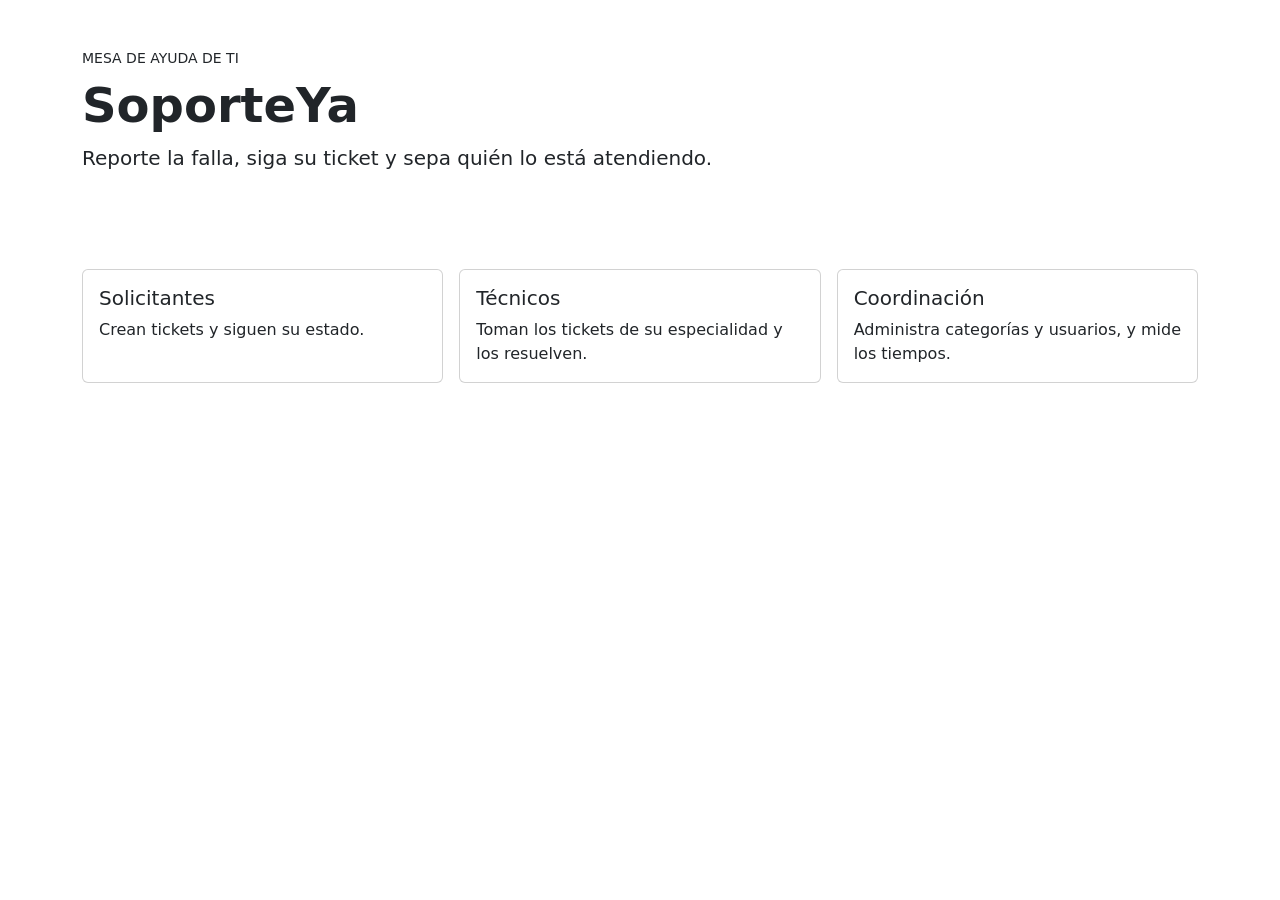
==== src/main/resources/templates/index.html @ 112e6ef7 "chore: proyecto base de SoporteYa" ====
<!DOCTYPE html>
<html lang="es" xmlns:th="http://www.thymeleaf.org">
<head>
  <meta charset="UTF-8">
  <meta name="viewport" content="width=device-width, initial-scale=1">
  <title>SoporteYa · Mesa de ayuda</title>
  <link rel="stylesheet" href="https://cdn.jsdelivr.net/npm/bootstrap@5.3.3/dist/css/bootstrap.min.css">
  <link rel="stylesheet" th:href="@{/css/soporteya.css}">
</head>
<body>
  <header class="portada py-5">
    <div class="container">
      <p class="text-uppercase small mb-2">Mesa de ayuda de TI</p>
      <h1 class="display-5 fw-bold">SoporteYa</h1>
      <p class="lead mb-0">Reporte la falla, siga su ticket y sepa quién lo está atendiendo.</p>
    </div>
  </header>
  <main class="container my-5">
    <div class="row g-3">
      <div class="col-md-4"><div class="card card-body h-100"><h2 class="h5">Solicitantes</h2><p class="mb-0">Crean tickets y siguen su estado.</p></div></div>
      <div class="col-md-4"><div class="card card-body h-100"><h2 class="h5">Técnicos</h2><p class="mb-0">Toman los tickets de su especialidad y los resuelven.</p></div></div>
      <div class="col-md-4"><div class="card card-body h-100"><h2 class="h5">Coordinación</h2><p class="mb-0">Administra categorías y usuarios, y mide los tiempos.</p></div></div>
    </div>
  </main>
</body>
</html>
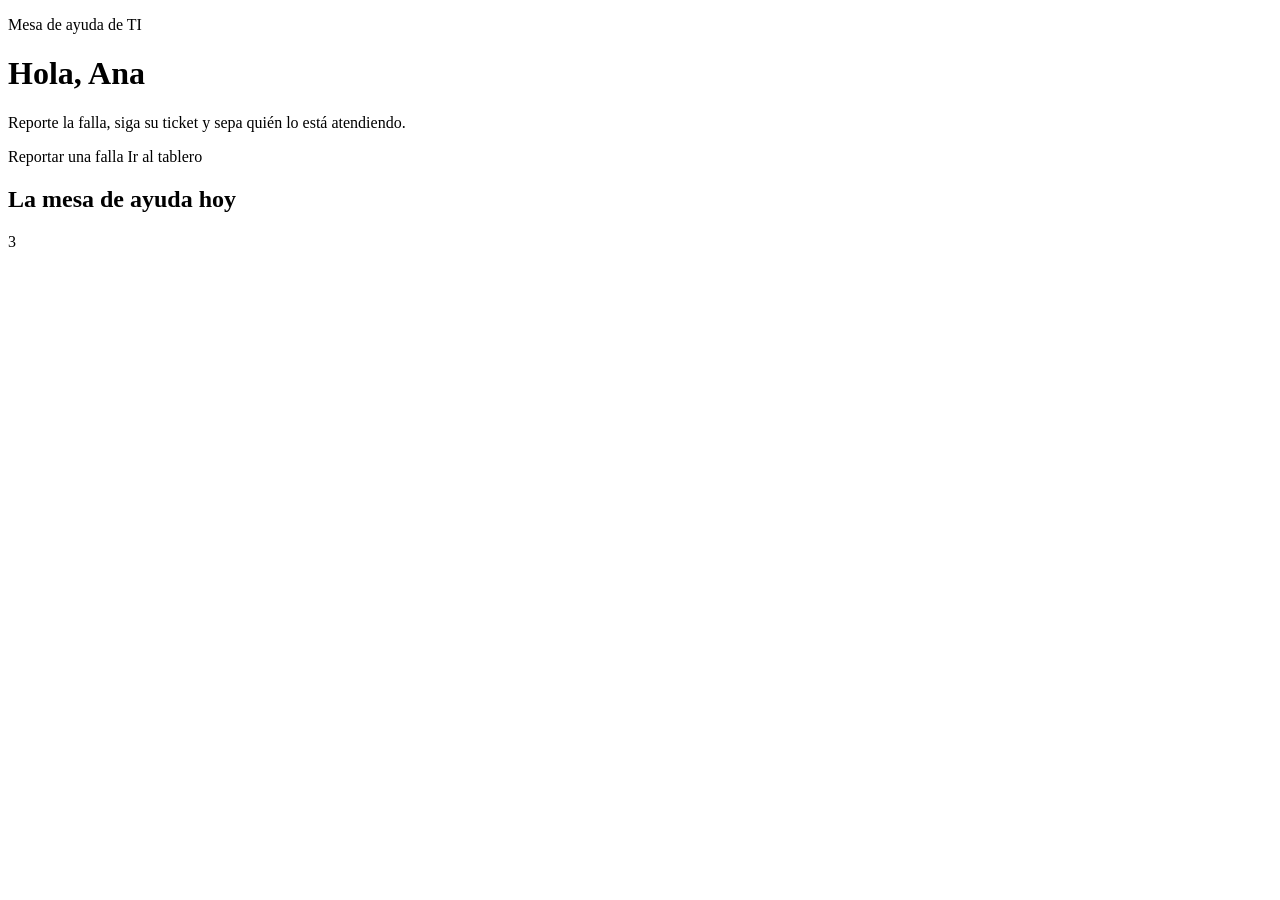
==== commit 45c83075: "feat: Unidad 3, Vistas profesionales" ====
--- a/src/main/resources/templates/index.html
+++ b/src/main/resources/templates/index.html
@@ -1,26 +1,33 @@
 <!DOCTYPE html>
 <html lang="es" xmlns:th="http://www.thymeleaf.org">
-<head>
-  <meta charset="UTF-8">
-  <meta name="viewport" content="width=device-width, initial-scale=1">
-  <title>SoporteYa · Mesa de ayuda</title>
-  <link rel="stylesheet" href="https://cdn.jsdelivr.net/npm/bootstrap@5.3.3/dist/css/bootstrap.min.css">
-  <link rel="stylesheet" th:href="@{/css/soporteya.css}">
-</head>
+<head th:replace="~{fragmentos :: head('Mesa de ayuda')}">
+    <title>Mesa de ayuda</title>
+  </head>
 <body>
+  <nav th:replace="~{fragmentos :: menu('inicio')}"></nav>
+
   <header class="portada py-5">
     <div class="container">
       <p class="text-uppercase small mb-2">Mesa de ayuda de TI</p>
-      <h1 class="display-5 fw-bold">SoporteYa</h1>
-      <p class="lead mb-0">Reporte la falla, siga su ticket y sepa quién lo está atendiendo.</p>
+      <h1 class="display-5 fw-bold">Hola, <span th:text="${yo.nombreCompleto}">Ana</span></h1>
+      <p class="lead mb-4">Reporte la falla, siga su ticket y sepa quién lo está atendiendo.</p>
+      <a class="btn btn-light btn-lg" th:href="@{/tickets/nuevo}">Reportar una falla</a>
+      <a class="btn btn-outline-light btn-lg" th:if="${yo.rol.name() != 'SOLICITANTE'}" th:href="@{/tablero}">Ir al tablero</a>
     </div>
   </header>
+
   <main class="container my-5">
+    <h2 class="h5 mb-3">La mesa de ayuda hoy</h2>
     <div class="row g-3">
-      <div class="col-md-4"><div class="card card-body h-100"><h2 class="h5">Solicitantes</h2><p class="mb-0">Crean tickets y siguen su estado.</p></div></div>
-      <div class="col-md-4"><div class="card card-body h-100"><h2 class="h5">Técnicos</h2><p class="mb-0">Toman los tickets de su especialidad y los resuelven.</p></div></div>
-      <div class="col-md-4"><div class="card card-body h-100"><h2 class="h5">Coordinación</h2><p class="mb-0">Administra categorías y usuarios, y mide los tiempos.</p></div></div>
+      <div class="col-6 col-md" th:each="c : ${conteos}">
+        <div class="card card-body text-center h-100">
+          <div class="display-6 fw-bold" th:text="${c.cantidad}">3</div>
+          <span th:replace="~{fragmentos :: estado(${c.estado})}"></span>
+        </div>
+      </div>
     </div>
   </main>
+
+  <th:block th:replace="~{fragmentos :: pie}"></th:block>
 </body>
 </html>
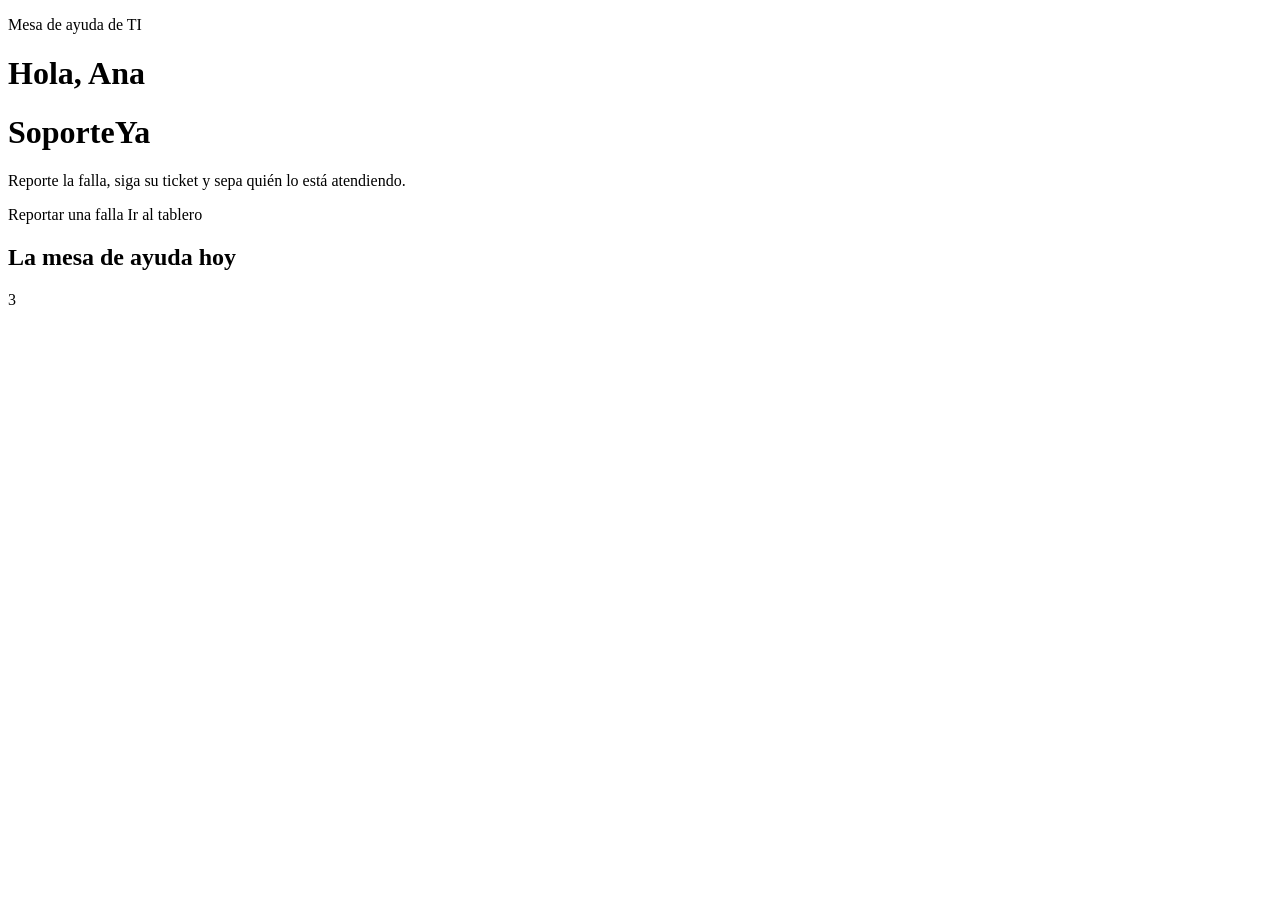
==== commit 06c0d1d8: "feat: Unidad 4, Seguridad" ====
--- a/src/main/resources/templates/index.html
+++ b/src/main/resources/templates/index.html
@@ -1,22 +1,22 @@
 <!DOCTYPE html>
-<html lang="es" xmlns:th="http://www.thymeleaf.org">
-<head th:replace="~{fragmentos :: head('Mesa de ayuda')}">
-    <title>Mesa de ayuda</title>
-  </head>
+<html lang="es" xmlns:th="http://www.thymeleaf.org"
+      xmlns:sec="http://www.thymeleaf.org/extras/spring-security">
+<head th:replace="~{fragmentos :: head('Mesa de ayuda)}"><title>Mesa de ayuda</title></head>
 <body>
   <nav th:replace="~{fragmentos :: menu('inicio')}"></nav>
 
   <header class="portada py-5">
     <div class="container">
       <p class="text-uppercase small mb-2">Mesa de ayuda de TI</p>
-      <h1 class="display-5 fw-bold">Hola, <span th:text="${yo.nombreCompleto}">Ana</span></h1>
+      <h1 class="display-5 fw-bold" sec:authorize="isAuthenticated()">Hola, <span th:text="${yo.nombreCompleto}">Ana</span></h1>
+      <h1 class="display-5 fw-bold" sec:authorize="isAnonymous()">SoporteYa</h1>
       <p class="lead mb-4">Reporte la falla, siga su ticket y sepa quién lo está atendiendo.</p>
       <a class="btn btn-light btn-lg" th:href="@{/tickets/nuevo}">Reportar una falla</a>
-      <a class="btn btn-outline-light btn-lg" th:if="${yo.rol.name() != 'SOLICITANTE'}" th:href="@{/tablero}">Ir al tablero</a>
+      <a class="btn btn-outline-light btn-lg" sec:authorize="hasAnyRole('TECNICO', 'COORDINADOR')" th:href="@{/tablero}">Ir al tablero</a>
     </div>
   </header>
 
-  <main class="container my-5">
+  <main class="container my-5" sec:authorize="isAuthenticated()">
     <h2 class="h5 mb-3">La mesa de ayuda hoy</h2>
     <div class="row g-3">
       <div class="col-6 col-md" th:each="c : ${conteos}">
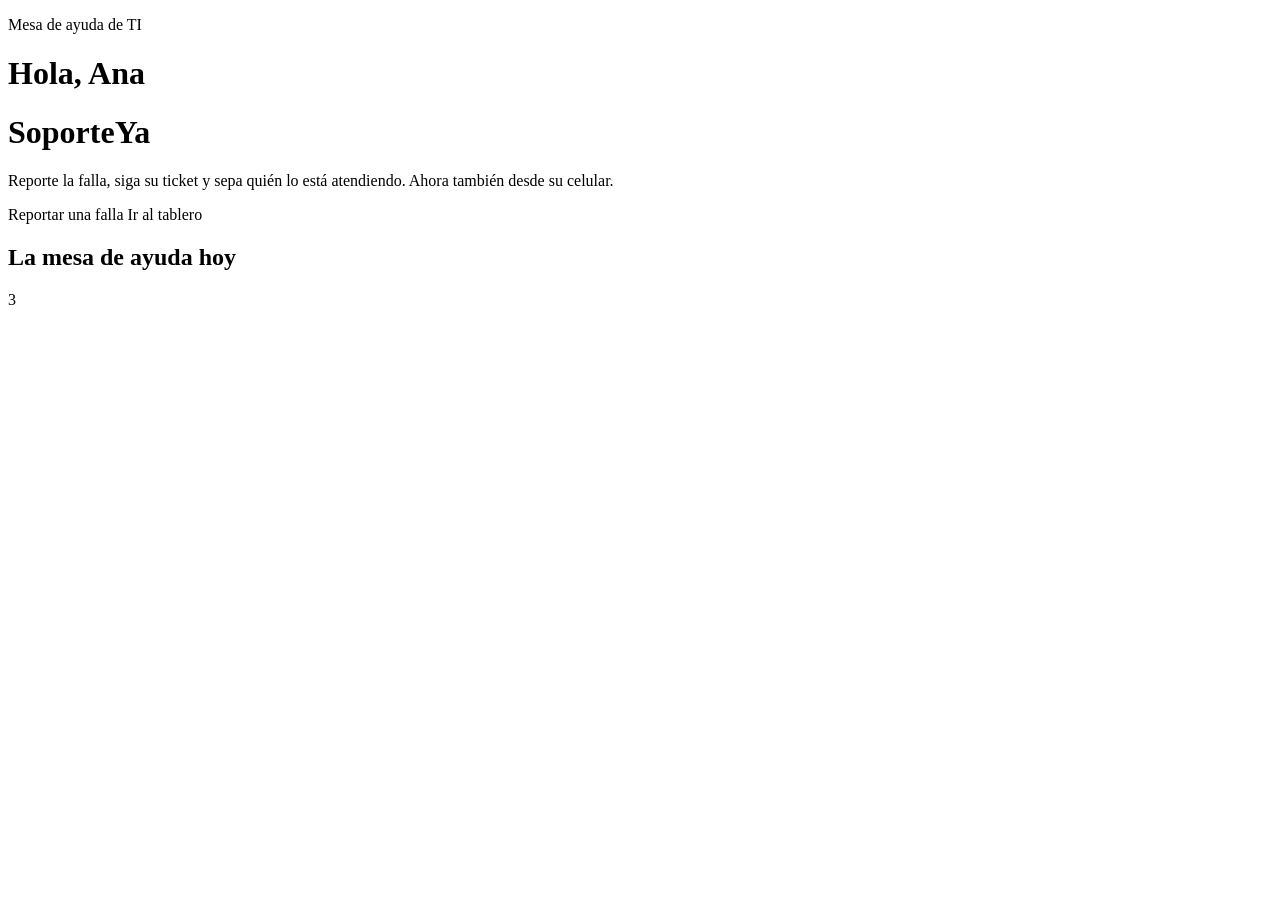
==== commit deda2036: "fix: texto de la portada" ====
--- a/src/main/resources/templates/index.html
+++ b/src/main/resources/templates/index.html
@@ -1,7 +1,7 @@
 <!DOCTYPE html>
 <html lang="es" xmlns:th="http://www.thymeleaf.org"
       xmlns:sec="http://www.thymeleaf.org/extras/spring-security">
-<head th:replace="~{fragmentos :: head('Mesa de ayuda)}"><title>Mesa de ayuda</title></head>
+<head th:replace="~{fragmentos :: head('Mesa de ayuda')}"><title>Mesa de ayuda</title></head>
 <body>
   <nav th:replace="~{fragmentos :: menu('inicio')}"></nav>
 
@@ -10,7 +10,7 @@
       <p class="text-uppercase small mb-2">Mesa de ayuda de TI</p>
       <h1 class="display-5 fw-bold" sec:authorize="isAuthenticated()">Hola, <span th:text="${yo.nombreCompleto}">Ana</span></h1>
       <h1 class="display-5 fw-bold" sec:authorize="isAnonymous()">SoporteYa</h1>
-      <p class="lead mb-4">Reporte la falla, siga su ticket y sepa quién lo está atendiendo.</p>
+      <p class="lead mb-4">Reporte la falla, siga su ticket y sepa quién lo está atendiendo. Ahora también desde su celular.</p>
       <a class="btn btn-light btn-lg" th:href="@{/tickets/nuevo}">Reportar una falla</a>
       <a class="btn btn-outline-light btn-lg" sec:authorize="hasAnyRole('TECNICO', 'COORDINADOR')" th:href="@{/tablero}">Ir al tablero</a>
     </div>
